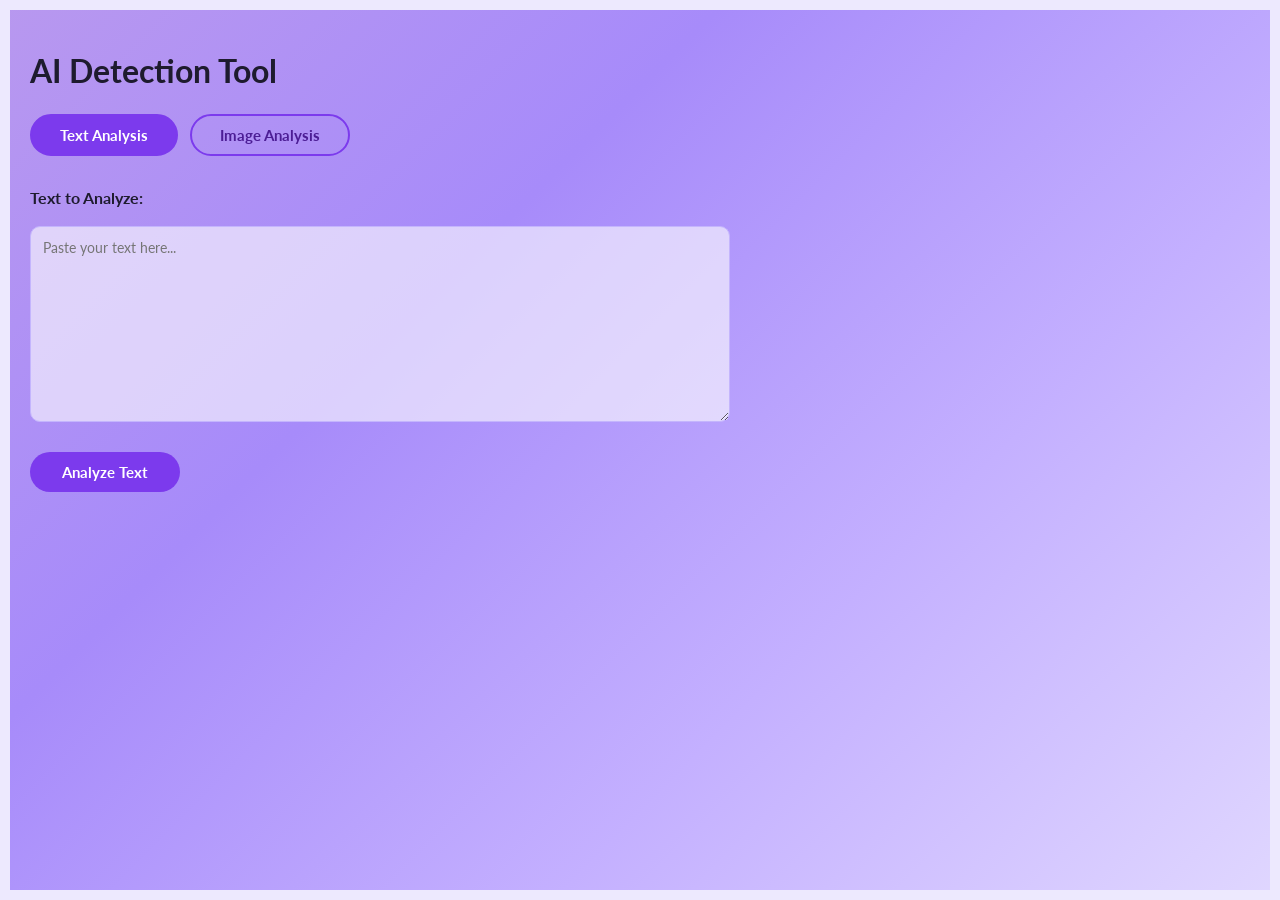
==== frontEnd/index.html @ 05a19140 "Accomplished according to Aarush (work by aarush)" ====
<!DOCTYPE html>
<html lang="en">
<head>
    <meta charset="UTF-8">
    <meta name="viewport" content="width=device-width, initial-scale=1.0">
    <title>Anti-Vibe</title>
    <link rel="stylesheet" href="styles.css">
</head>
<body>

    <h1>AI Detection Tool</h1>

    <div class="mode-toggle">
        <button id="btnText" class="mode-btn active" onclick="switchMode('text')">Text Analysis</button>
        <button id="btnImage" class="mode-btn" onclick="switchMode('image')">Image Analysis</button>
    </div>

    <div id="textSection" class="section">
        <label for="textInput"><strong>Text to Analyze:</strong></label>
        <br><br>
        <textarea id="textInput" rows="10" cols="80" placeholder="Paste your text here..."></textarea>
        <br><br>
        <button class="analyze-btn" onclick="showResults()">Analyze Text</button>
    </div>

    <div id="imageSection" class="section hidden">
        <label for="imageInput"><strong>Image to Analyze:</strong></label>
        <br><br>
        <input type="file" id="imageInput" accept="image/*">
        <br><br>
        <div id="imagePreview"></div>
        <br>
        <button class="analyze-btn" id="analyzeImageBtn" onclick="showResults()" style="display:none;">Analyze Image</button>
    </div>

    <div id="resultsSection" class="section hidden">
        <div class="results-card">
            <h2>Analysis Complete</h2>
            <div class="result-row">
                <span class="result-label">Confidence Level</span>
                <div class="confidence-bar-wrap">
                    <div class="confidence-bar" id="confidenceBar"></div>
                </div>
                <span class="confidence-pct" id="confidencePct">—</span>
            </div>
            <div class="result-row">
                <span class="result-label">Analysis Result</span>
                <span class="result-badge" id="resultBadge">—</span>
            </div>
            <button class="analyze-btn secondary" onclick="goBack()">← Analyze Another</button>
        </div>
    </div>

    <script src="imageInputButton.js"></script>
    <script src="application.js"></script>
</body>
</html>
---- frontEnd/styles.css ----
@import url('https://fonts.googleapis.com/css2?family=Lato:wght@400;700&display=swap');

@keyframes gradientBG {
    0%, 100% {background-position: 0% 50%;}
    50%       {background-position: 100% 50%;}
}

@keyframes fadeIn {
    from {opacity: 0; transform: translateY(12px);}
    to   {opacity: 1; transform: translateY(0);}
}

@keyframes fillBar {
    from {width: 0%; }
    to   {width: var(--bar-width); }
}

body {
    background: linear-gradient(-45deg, #e0d7ff, #c4b0ff, #a78bfa, #b898ef);
    animation: gradientBG 15s ease infinite;
    font-family: 'Lato', Tahoma, sans-serif;
    color: #1e1b2e;
    padding: 20px;
    margin: 0;
    min-height: 100vh;
    box-sizing: border-box;
    border: 10px solid #ede9fe;
}

h1 {
    font-size: 2rem; 
    font-weight: 700; 
    margin-bottom: 24px;
}

.mode-toggle {
    display: flex; 
    gap: 12px; 
    margin-bottom: 32px;
}

.mode-btn {
    padding: 10px 28px;
    border: 2px solid #7c3aed;
    border-radius: 30px;
    background: transparent;
    color: #4c1d95;
    font-family: inherit;
    font-size: 15px;
    font-weight: 700;
    cursor: pointer;
    transition: background 0.2s, color 0.2s;
}

.mode-btn:hover    {background: rgba(124, 58, 237, 0.12);}
.mode-btn.active   {background: #7c3aed; color: #fff;}
.mode-btn:active   {transform: scale(0.97);}

.section  {animation: fadeIn 0.3s ease;}
.hidden   {display: none !important;}

textarea {
    background: rgba(255,255,255,0.6);
    border: 1.5px solid #c4b5fd;
    border-radius: 10px;
    padding: 12px;
    font-family: inherit;
    font-size: 14px;
    color: #1e1b2e;
    resize: vertical;
    width: 100%;
    max-width: 700px;
    box-sizing: border-box;
    outline: none;
}

textarea:focus {border-color: #7c3aed;}

input[type="file"] {font-family: inherit; font-size: 14px;}

#imagePreview img {
    border-radius: 10px;
    border: 2px solid #c4b5fd;
    margin-top: 8px;
    max-width: 100%;
}

.analyze-btn {
    margin-top: 8px;
    padding: 11px 32px;
    background: #7c3aed;
    color: #fff;
    border: none;
    border-radius: 30px;
    font-family: inherit;
    font-size: 15px;
    font-weight: 700;
    cursor: pointer;
    transition: background 0.2s;
}

.analyze-btn:hover  {background: #6d28d9;}
.analyze-btn:active {transform: scale(0.97);}

.analyze-btn.secondary {
    background: transparent;
    border: 2px solid #7c3aed;
    color: #4c1d95;
    margin-top: 24px;
}

.analyze-btn.secondary:hover {background: rgba(124, 58, 237, 0.1);}

.results-card {
    background: rgba(255,255,255,0.55);
    border: 1.5px solid #c4b5fd;
    border-radius: 16px;
    padding: 32px;
    max-width: 500px;
    backdrop-filter: blur(6px);
}

.results-card h2 {font-size: 1.4rem; font-weight: 700; margin: 0 0 24px; color: #4c1d95;}

.result-row {
    display: flex;
    align-items: center;
    gap: 16px;
    margin-bottom: 20px;
    flex-wrap: wrap;
}

.result-label {font-weight: 700; font-size: 14px; color: #5b21b6; min-width: 130px;}

.confidence-bar-wrap {
    flex: 1;
    background: rgba(196,181,253,0.4);
    border-radius: 20px;
    height: 14px;
    overflow: hidden;
    min-width: 120px;
}

.confidence-bar {
    height: 100%;
    border-radius: 20px;
    background: linear-gradient(90deg, #7c3aed, #a78bfa);
    width: 0%;
    animation: fillBar 1s ease forwards 0.2s;
}

.confidence-pct {font-weight: 700; font-size: 15px; color: #4c1d95; min-width: 40px; text-align: right;}

.result-badge {
    display: inline-block;
    padding: 6px 18px;
    border-radius: 20px;
    font-weight: 700;
    font-size: 14px;
    background: #ede9fe;
    color: #4c1d95;
    border: 1.5px solid #c4b5fd;
}

.result-badge.ai    {background: #fce7f3; color: #9d174d; border-color: #f9a8d4;}
.result-badge.human {background: #d1fae5; color: #065f46; border-color: #6ee7b7;}
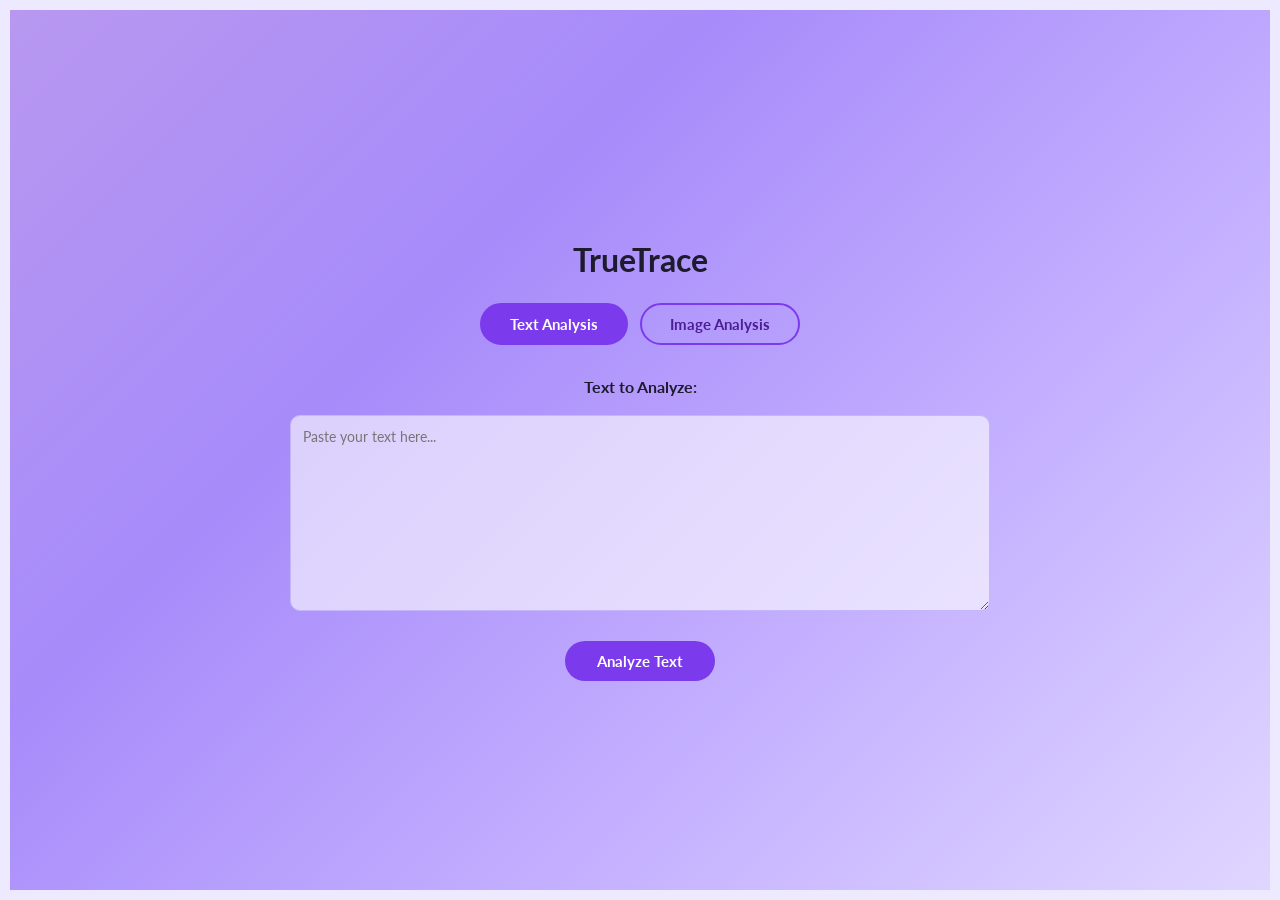
==== commit e2f2c5a6: "more progress on front end" ====
--- a/frontEnd/index.html
+++ b/frontEnd/index.html
@@ -3,12 +3,13 @@
 <head>
     <meta charset="UTF-8">
     <meta name="viewport" content="width=device-width, initial-scale=1.0">
-    <title>Anti-Vibe</title>
+    <title>TrueTrace</title>
     <link rel="stylesheet" href="styles.css">
 </head>
 <body>
 
-    <h1>AI Detection Tool</h1>
+    <div class="container">
+    <h1>TrueTrace</h1>
 
     <div class="mode-toggle">
         <button id="btnText" class="mode-btn active" onclick="switchMode('text')">Text Analysis</button>
@@ -47,8 +48,15 @@
                 <span class="result-label">Analysis Result</span>
                 <span class="result-badge" id="resultBadge">—</span>
             </div>
+
+            <hr class="breakdown-divider">
+            <p class="breakdown-title">Why we think this</p>
+            <p class="breakdown-title">AI Will Tell Us Why HERE</p>
+            <div id="breakdownList"></div>
+
             <button class="analyze-btn secondary" onclick="goBack()">← Analyze Another</button>
         </div>
+    </div>
     </div>
 
     <script src="imageInputButton.js"></script>
--- a/frontEnd/styles.css
+++ b/frontEnd/styles.css
@@ -20,11 +20,21 @@
     animation: gradientBG 15s ease infinite;
     font-family: 'Lato', Tahoma, sans-serif;
     color: #1e1b2e;
+    margin: 0;
     padding: 20px;
-    margin: 0;
     min-height: 100vh;
     box-sizing: border-box;
     border: 10px solid #ede9fe;
+    display: flex;
+    flex-direction: column;
+    align-items: center;
+    justify-content: center;
+}
+
+.container {
+    width: 100%;
+    max-width: 800px;
+    text-align: center;
 }
 
 h1 {
@@ -37,6 +47,7 @@
     display: flex; 
     gap: 12px; 
     margin-bottom: 32px;
+    justify-content: center;
 }
 
 .mode-btn {
@@ -56,7 +67,7 @@
 .mode-btn.active   {background: #7c3aed; color: #fff;}
 .mode-btn:active   {transform: scale(0.97);}
 
-.section  {animation: fadeIn 0.3s ease;}
+.section  {animation: fadeIn 0.3s ease; text-align: center;}
 .hidden   {display: none !important;}
 
 textarea {
@@ -72,17 +83,54 @@
     max-width: 700px;
     box-sizing: border-box;
     outline: none;
+    text-align: left;
 }
 
 textarea:focus {border-color: #7c3aed;}
 
-input[type="file"] {font-family: inherit; font-size: 14px;}
+input[type="file"] {
+    background: rgba(255,255,255,0.6);
+    border: 2px solid #c4b5fd;
+    border-radius: 10px;
+    padding: 8px;
+    color: #1e1b2e;
+    font-family: inherit;
+    font-size: 14px;
+    cursor: pointer;
+    display: block;
+    margin: 0 auto;
+}
+
+input[type="file"]::file-selector-button {
+    background: linear-gradient(45deg, #a78bfa, #c4b0ff);
+    border: 2px solid #7c3aed;
+    border-radius: 20px;
+    padding: 10px 24px;
+    color: #4c1d95;
+    font-family: inherit;
+    font-size: 14px;
+    font-weight: 700;
+    cursor: pointer;
+    transition: background 0.2s, transform 0.1s;
+    outline: none;
+}
+
+input[type="file"]::file-selector-button:hover {
+    background: linear-gradient(45deg, #c4b0ff, #a78bfa);
+}
+
+input[type="file"]::file-selector-button:active {
+    transform: scale(0.98);
+}
 
 #imagePreview img {
     border-radius: 10px;
     border: 2px solid #c4b5fd;
     margin-top: 8px;
     max-width: 100%;
+    display: block;
+    margin-left: auto;
+    margin-right: auto;
 }
 
 .analyze-btn {
@@ -118,6 +166,7 @@
     padding: 32px;
     max-width: 500px;
     backdrop-filter: blur(6px);
+    margin: 0 auto;
 }
 
 .results-card h2 {font-size: 1.4rem; font-weight: 700; margin: 0 0 24px; color: #4c1d95;}
